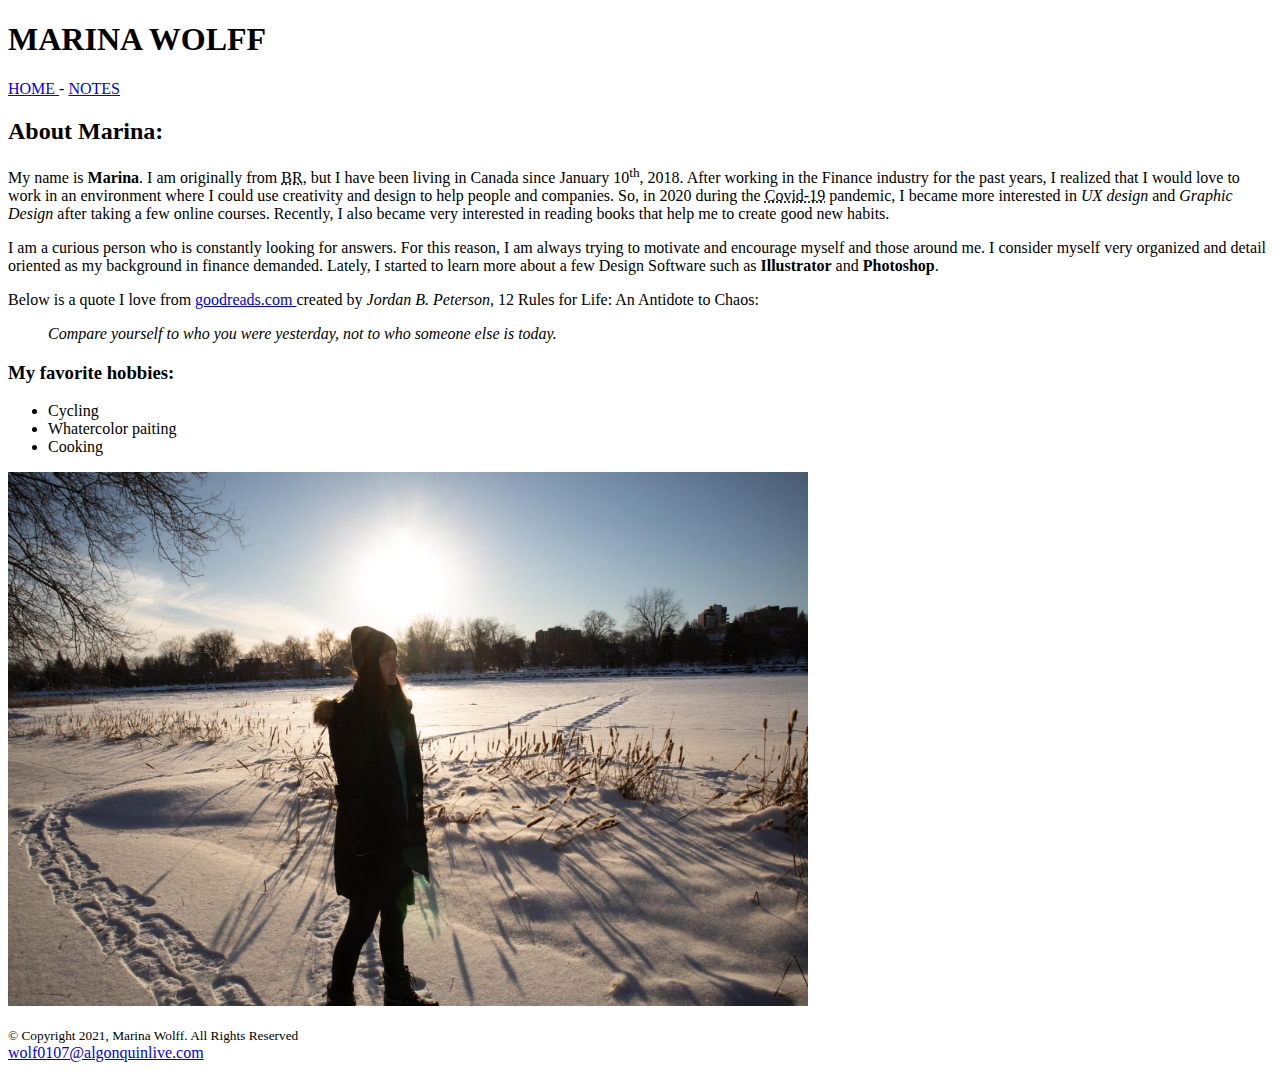
==== index.html @ 2e8ef119 "First submission of simple HTML webpage" ====
<!DOCTYPE html>
<html lang="en"> 
    <head>
        <!-- Document information -->
        <meta charset="UTF-8"> 
        <title>Document</title>
    </head>
    <body>
        <!-- Document Content -->
      
        <header> 
            <h1>MARINA WOLFF </h1>
        
        <nav>
            <a href="Index1.html"> HOME </a> - <a href="notes.html"> NOTES </a> 
        </nav>
      
    </header>

        <main>
            <article>
                <h2>About Marina:</h2>
                <p> My name is <strong>Marina</strong>. I am originally from <abbr title = "Brazil">BR</abbr>, but I have been living in Canada since January 10<sup>th</sup>, 2018. After working in the Finance industry for the past years, I realized that I would love to work in an environment where I could use creativity and design to help people and companies. So, in 2020 during the <abbr title = "SARS-CoV-2">Covid-19</abbr> pandemic, I became more interested in <em>UX design</em> and <em>Graphic Design</em> after taking a few online courses. Recently, I also became very interested in reading books that help me to create good new habits. </p>

                <p>I am a curious person who is constantly looking for answers. For this reason, I am always trying to motivate and encourage myself and those around me. I consider myself very organized and detail oriented as my background in finance demanded. Lately, I started to learn more about a few Design Software such as <strong>Illustrator</strong> and <strong>Photoshop</strong>.</p>

                <p>Below is a quote I love from <a href="https://www.goodreads.com/work/quotes/50729930-12-rules-for-life-an-antidote-to-chaos"> goodreads.com </a> created by <em>Jordan B. Peterson</em>, 12 Rules for Life: An Antidote to Chaos:</p>

                <blockquote cite="https://www.goodreads.com/work/quotes/50729930-12-rules-for-life-an-antidote-to-chaos"> 
                   <em>Compare yourself to who you were yesterday, not to who someone else is today.</em> 
                </blockquote>

                <h3> My favorite hobbies: </h3>
              

                <ul>
                    <li>Cycling</li>
                    <li>Whatercolor paiting</li>
                    <li>Cooking</li>
                </ul>

                
                <img src="Images/marinawolff_1.jpg" alt= "Marina Wolff in Rivierain Park, Ottawa" style="width:800px">
                 
            
            </article>
        </main>

        <footer>
            <p><small> &copy; Copyright 2021, Marina Wolff. All Rights Reserved</small><br>
            <a href="wolf0107@algonquinlive.com">wolf0107@algonquinlive.com </a></p>
            
          </footer>
    </body>
</html>
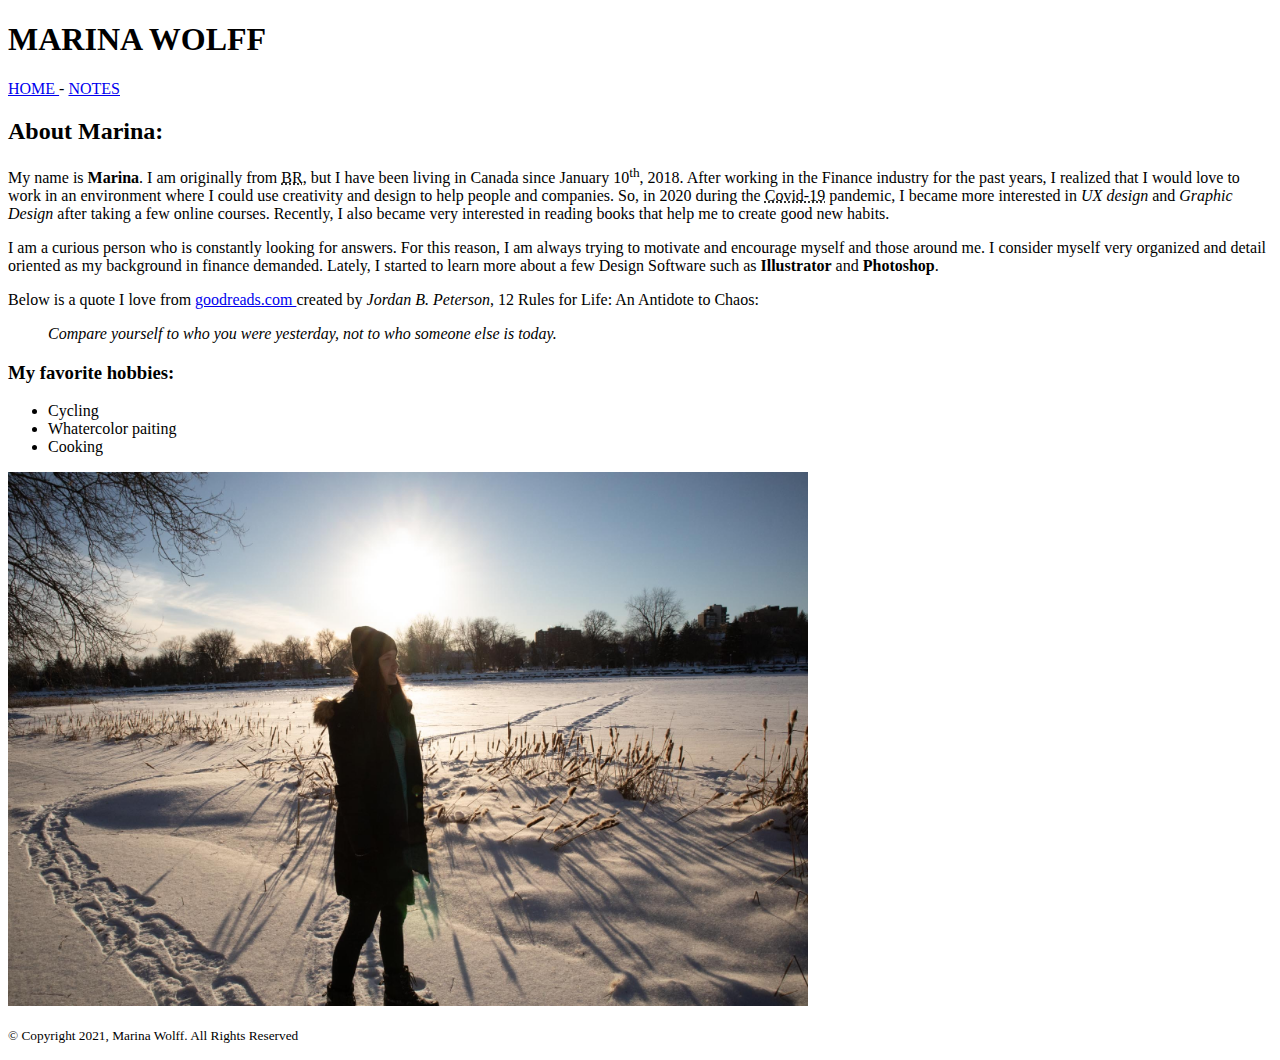
==== commit 548d2375: "Footer adjustment" ====
--- a/index.html
+++ b/index.html
@@ -4,7 +4,7 @@
     <head>
         <!-- Document information -->
         <meta charset="UTF-8"> 
-        <title>Document</title>
+        <title>Home webpage</title>
     </head>
     <body>
         <!-- Document Content -->
@@ -48,8 +48,7 @@
         </main>
 
         <footer>
-            <p><small> &copy; Copyright 2021, Marina Wolff. All Rights Reserved</small><br>
-            <a href="wolf0107@algonquinlive.com">wolf0107@algonquinlive.com </a></p>
+            <p><small> &copy; Copyright 2021, Marina Wolff. All Rights Reserved</small></p>
             
           </footer>
     </body>
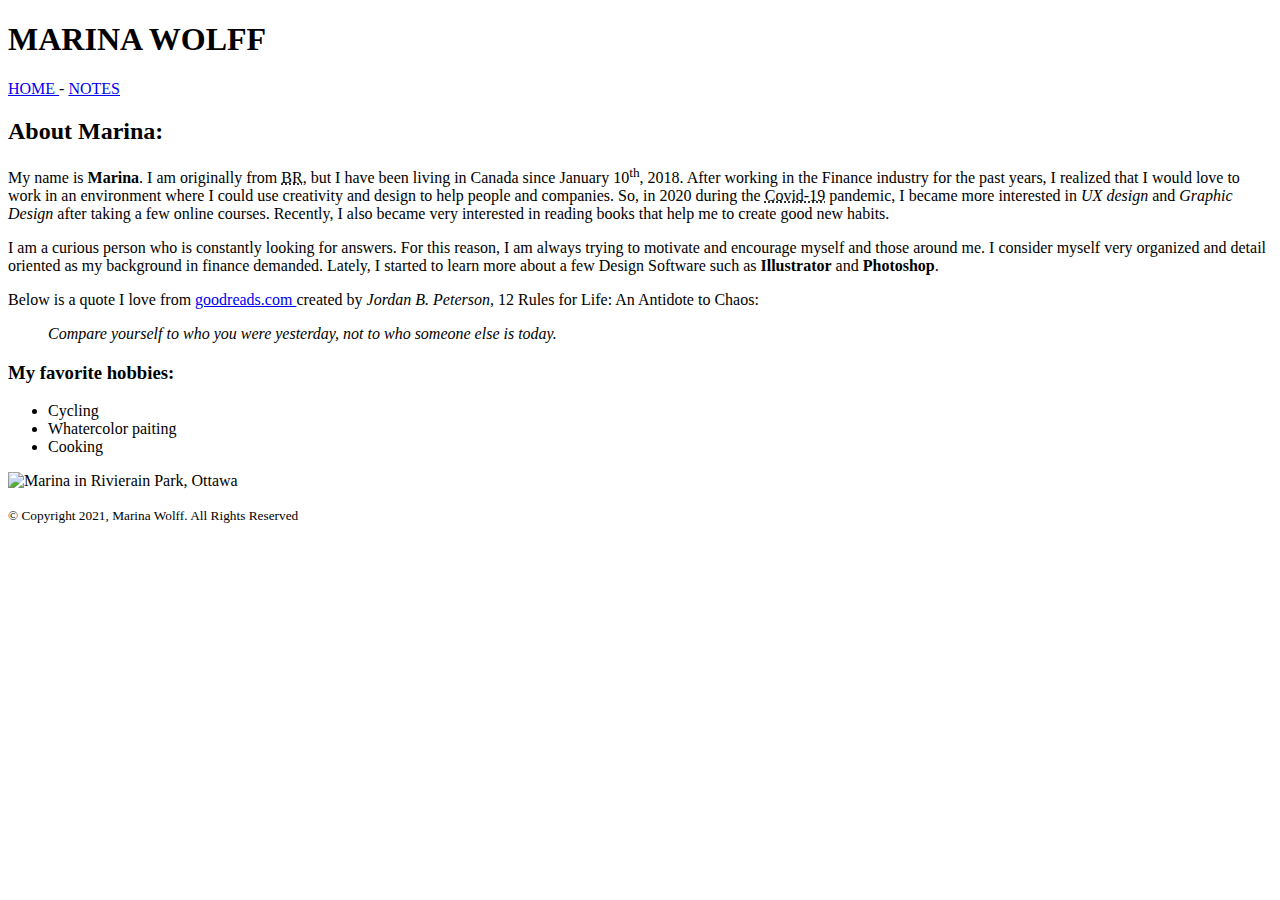
==== commit f781662a: "First commit adding css file" ====
--- a/index.html
+++ b/index.html
@@ -2,18 +2,22 @@
 <!DOCTYPE html>
 <html lang="en"> 
     <head>
+
         <!-- Document information -->
         <meta charset="UTF-8"> 
         <title>Home webpage</title>
+        <link href="style/style.css" rel="stylesheet">
+
     </head>
+
     <body>
         <!-- Document Content -->
       
         <header> 
-            <h1>MARINA WOLFF </h1>
+            <h1 class="name"> MARINA WOLFF </h1>
         
         <nav>
-            <a href="Index1.html"> HOME </a> - <a href="notes.html"> NOTES </a> 
+            <a href="index.html"> HOME </a> - <a href="notes.html"> NOTES </a> 
         </nav>
       
     </header>
@@ -41,15 +45,14 @@
                 </ul>
 
                 
-                <img src="Images/marinawolff_1.jpg" alt= "Marina Wolff in Rivierain Park, Ottawa" style="width:800px">
+                <img src="images/marinawolff_1.jpg" alt= "Marina in Rivierain Park, Ottawa" id="my-image">
                  
             
             </article>
         </main>
 
         <footer>
-            <p><small> &copy; Copyright 2021, Marina Wolff. All Rights Reserved</small></p>
-            
+            <p><small> &copy; Copyright 2021, Marina Wolff. All Rights Reserved</small></p>  
           </footer>
     </body>
 </html>